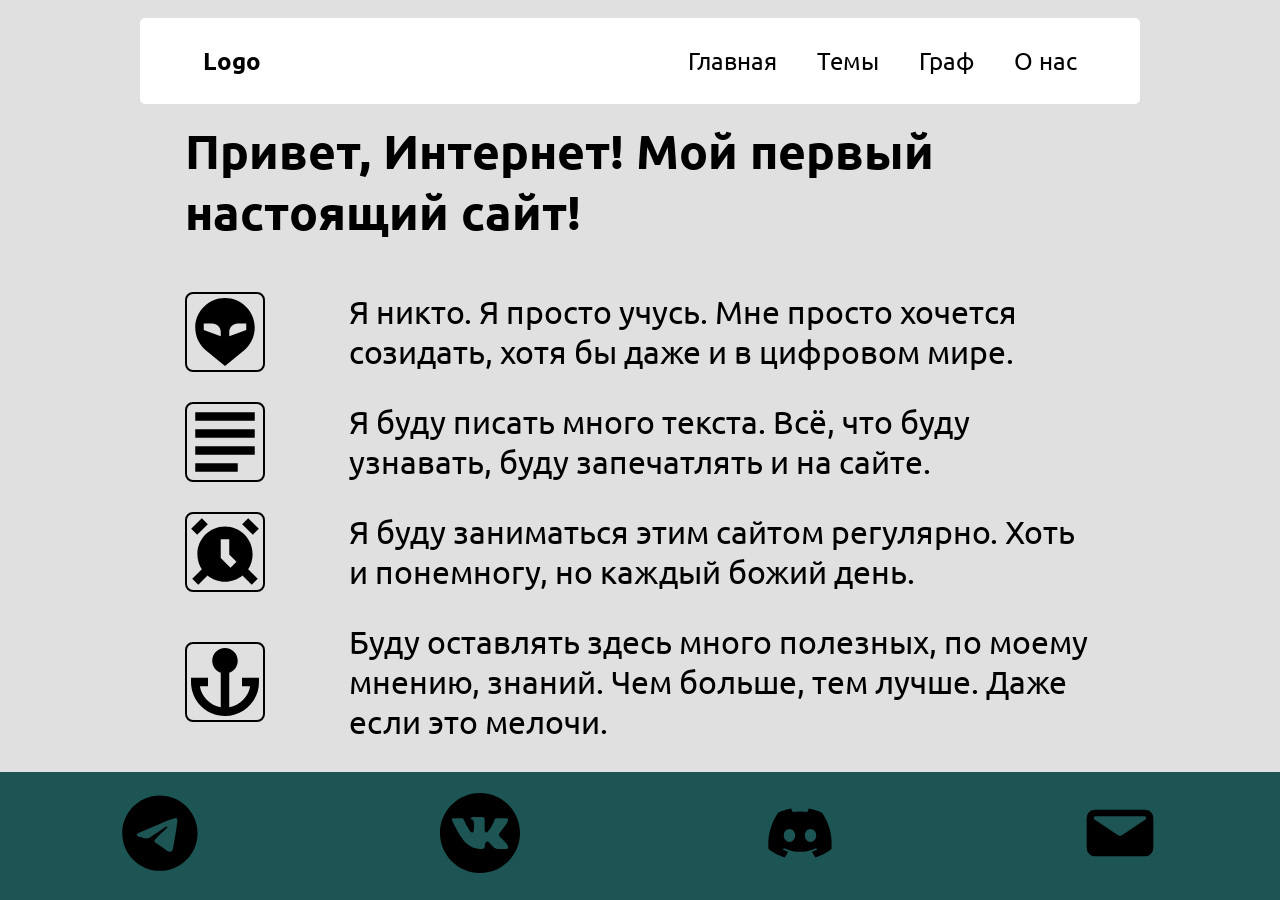
==== source/index.html @ ddb03f71 "Сделал элементы выпадающего меню по центру." ====
<!DOCTYPE html>
<html lang="ru">

<head>
  <meta charset="UTF-8">
  <meta name="viewport" content="width=device-width, initial-scale=1.0">
  <title>WEB</title>
  <link rel="icon" type="image/x-icon" href="icons/site_icon.ico">
  <link rel="stylesheet" href="css/style.css?v=1.6">
</head>

<body>

  <!-- HEADER START -->
   <header class="header-menu">

    <div class="menu-container">

      <div class="menu-logo">
      Logo
      </div>

    <nav class="menu-navigation">
      <a href="" class="menu-item">Главная</a>
      <a href="#" class="menu-item">Темы</a>
      <a href="#" class="menu-item">Граф</a>
      <a href="#" class="menu-item">О нас</a>
    </nav>

    </div>
    

   </header>
  <!-- HEADER END -->

  <!-- MAIN START -->
   <div class="container">

    <main class="main-content">

      <h1>Привет, Интернет! Мой первый настоящий сайт!</h1>

      <section class="section-description">

        <div class="description">
          <img class="description-image" src="icons/svgs/alien.svg" alt="Иконка пришельца">
          <p class="description-text">Я никто. Я просто учусь. Мне просто хочется созидать, хотя бы даже и в цифровом мире.</p>
        </div>
        <div class="description">
          <img class="description-image" src="icons/svgs/text-block.svg" alt="Иконка текста">
          <p class="description-text">Я буду писать много текста. Всё, что буду узнавать, буду запечатлять и на сайте.</p>
        </div>
        <div class="description">
          <img class="description-image" src="icons/svgs/timer.svg" alt="Иконка будильника">
          <p class="description-text">Я буду заниматься этим сайтом регулярно. Хоть и понемногу, но каждый божий день.</p>
        </div>
        <div class="description">
          <img class="description-image"  src="icons/svgs/anchor.svg" alt="Иконка якоря">
          <p class="description-text">Буду оставлять здесь много полезных, по моему мнению, знаний. Чем больше, тем лучше. Даже если это мелочи.</p>
        </div>
        
      </section>
      
    </main>
    
   </div>
  <!-- MAIN END -->

  <!-- FOOTER START -->
   <footer class="footer">

    <div class="social-dropdown">

      <img src="icons/svgs/telegram.svg" alt="" class="footer-link-image dropdown-toggle"></a>

      <div class="dropdown-menu">
        <a href="https://t.me/Shkshkshkshk" class="dropdown-link">Я</a>
        <a href="https://t.me/Shkshkshkshk" class="dropdown-link">Друг</a>
        <a href="https://t.me/Shkshkshkshk" class="dropdown-link">Сообщество</a>
      </div>
      
    </div>

    <a href="https://vk.com/lena_mandarinka" class="footer-link">
      <img src="icons/svgs/vk.svg" alt="" class="footer-link-image"></a>
    <a href="https://discord.gg/gXpGudhxr" class="footer-link">
      <img src="icons/svgs/discrod.svg" alt="" class="footer-link-image"></a>
    <a href="mailto:zzkskl@gmail.com?subject=Вопрос%20по%20сайту" class="footer-link">
      <img src="icons/svgs/mail.svg" alt="" class="footer-link-image"></a>

   </footer>
  <!-- FOOTER END -->

  <script src="js/script.js"></script>
</body>

</html>
---- source/css/style.css ----
* {
  box-sizing: border-box;
  padding: 0;
  margin: 0;
  text-decoration: none;
}

a {
  color: inherit;
}

@font-face {
  font-family: "Ubuntu";
  src: url(../fonts/Isoveka_font/Ubuntu-Light.ttf) format("truetype");
  font-weight: 300;
  font-style: normal;
  font-display: swap;
}

@font-face {
  font-family: "Ubuntu";
  src: url(../fonts/Isoveka_font/Ubuntu-LightItalic.ttf) format("truetype");
  font-weight: 300;
  font-style: italic;
  font-display: swap;
}

@font-face {
  font-family: "Ubuntu";
  src: url(../fonts/Isoveka_font/Ubuntu-Regular.ttf) format("truetype");
  font-weight: 400;
  font-style: normal;
  font-display: swap;
}

@font-face {
  font-family: "Ubuntu";
  src: url(../fonts/Isoveka_font/Ubuntu-Italic.ttf) format("truetype");
  font-weight: 400;
  font-style: italic;
  font-display: swap;
}

@font-face {
  font-family: "Ubuntu";
  src: url(../fonts/Isoveka_font/Ubuntu-Medium.ttf) format("truetype");
  font-weight: 500;
  font-style: normal;
  font-display: swap;
}

@font-face {
  font-family: "Ubuntu";
  src: url(../fonts/Isoveka_font/Ubuntu-MediumItalic.ttf) format("truetype");
  font-weight: 500;
  font-style: italic;
  font-display: swap;
}

@font-face {
  font-family: "Ubuntu";
  src: url(../fonts/Isoveka_font/Ubuntu-Bold.ttf) format("truetype");
  font-weight: 700;
  font-style: normal;
  font-display: swap;
}

@font-face {
  font-family: "Ubuntu";
  src: url(../fonts/Isoveka_font/Ubuntu-BoldItalic.ttf) format("truetype");
  font-weight: 700;
  font-style: italic;
  font-display: swap;
}

html {
  font-size: 16px;
}

body {
  background-color: #e0e0e0;
  font-family: "Ubuntu";
  font-weight: 400;
  font-size: clamp(1rem, 2.5vw, 1.5rem);
  padding-top: clamp(80px, 15vh, 120px);

  display: flex;
  flex-direction: column;
  min-height: 100vh;
}

.header-menu {
  max-width: 1000px;
  margin-left: auto;
  margin-right: auto;
  margin-bottom: 10vh;
  position: fixed;
  top: 2vh;
  left: 2vw;
  right: 2vw;
  padding: 3vmin 2vmin;

  background-color: white;
  border-radius: 5px;
}

.menu-container {
  display: flex;
  justify-content: space-between;
  align-items: center;
}

.menu-logo {
  padding-left: 5vmin;
  font-weight: 1000;
}

.menu-navigation {
  display: flex;
  align-items: center;
  gap: clamp(15px, 4vw, 40px);
  padding-right: 5vmin;
}

.container {
  flex: 1;
  margin: 0 auto;
  width: clamp(300px ,75%, 65ch);
}

.main-content {
  height: 100%;
}

.section-description {
  margin-top: clamp(10px, 10vh, 50px);
  height: 100%;
  width: 100%;
}

.description {
  height: 100%;
  width: 100%;
  display: flex;
  justify-content: flex-start;
  align-items: center;
  gap: clamp(5px, 2vw, 20px);
  margin-bottom: clamp(7px, 7vw, 30px);
}

.description-image {
  width: clamp(2.5rem, 12vw, 5rem);
  height: clamp(2.5rem, 12vw, 5rem);
  object-fit: contain;
  flex-shrink: 0;
  border: 2px solid black;
  border-radius: 10%;
  padding: 4px;
  margin-right: clamp(5px, 5vw, 80px);
}

.description-text {
  font-size: clamp(1rem, 2.5vw, 2.5rem);
  text-align: left;
}

.footer {
  width: 100%;
  height: clamp(5rem, 15vh, 8rem);
  margin-top: auto;
  flex-shrink: 0;

  background-color: rgb(29, 85, 85);

  display: flex;
  justify-content: space-around;
  align-items: center;
}

.footer-link {

}

.social-dropdown {
  position: relative;
  display: inline-block;
}

.dropdown-toggle {
  cursor: pointer;
}

.dropdown-menu {
  display: none;
  position: absolute;
  bottom: 100%;
  left: 50%;
  transform: translateX(-50%);
  background-color: #fff;
  border-radius: 8px;
  box-shadow: 0 4px 15px rgba(0,0,0,0.2);
  padding: 0.5rem 1rem;
  z-index: 1000;
  flex-direction: column;
  gap: 0.5rem;
  white-space: nowrap;
  align-items: center;
}

.dropdown-link {
  display: block;
  color: #333;
  text-decoration: none;
  padding: 0.3rem 0;
  font-size: 0.9rem;
}

.dropdown-link:hover {
  color: rgb(29, 85, 85);
}

.dropdown-menu.show {
  display: flex;
}

.footer-link-image {
  width: clamp(2.5rem, 12vw, 5rem);
  height: clamp(2.5rem, 12vw, 5rem);
  object-fit: contain;
  flex-shrink: 0;
}
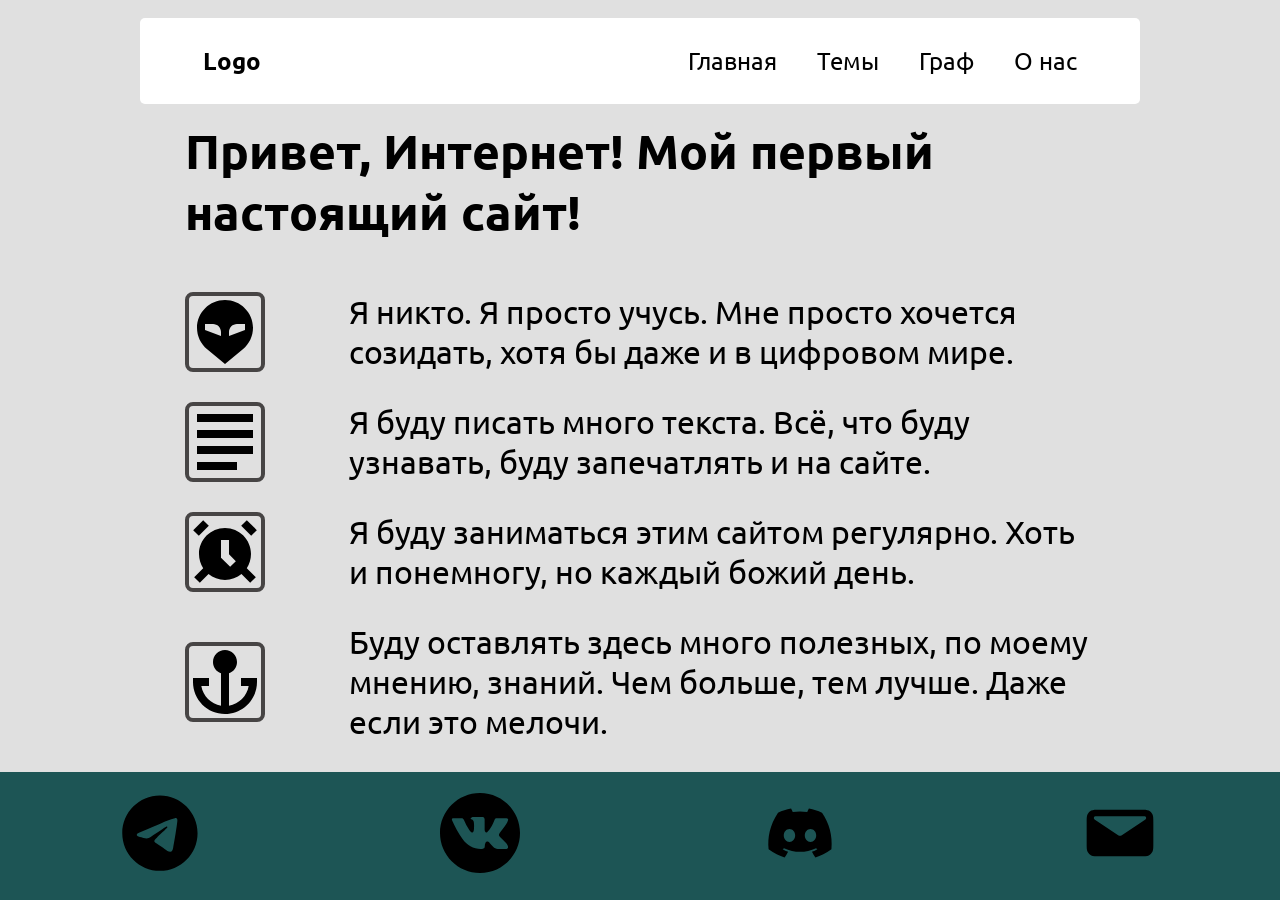
==== commit 57cd7e94: "Добавил базовый минимум в themes.html и исправил название сайта в index.html на 'Путь'." ====
--- a/source/index.html
+++ b/source/index.html
@@ -4,9 +4,9 @@
 <head>
   <meta charset="UTF-8">
   <meta name="viewport" content="width=device-width, initial-scale=1.0">
-  <title>WEB</title>
+  <title>Путь</title>
   <link rel="icon" type="image/x-icon" href="icons/site_icon.ico">
-  <link rel="stylesheet" href="css/style.css?v=1.6">
+  <link rel="stylesheet" href="css/style.css?v=1.7">
 </head>
 
 <body>
--- a/source/css/style.css
+++ b/source/css/style.css
@@ -112,7 +112,7 @@
 
 .menu-logo {
   padding-left: 5vmin;
-  font-weight: 1000;
+  font-weight: 900;
 }
 
 .menu-navigation {
@@ -153,7 +153,7 @@
   height: clamp(2.5rem, 12vw, 5rem);
   object-fit: contain;
   flex-shrink: 0;
-  border: 2px solid black;
+  border: 4px solid rgb(71, 69, 69);
   border-radius: 10%;
   padding: 4px;
   margin-right: clamp(5px, 5vw, 80px);
